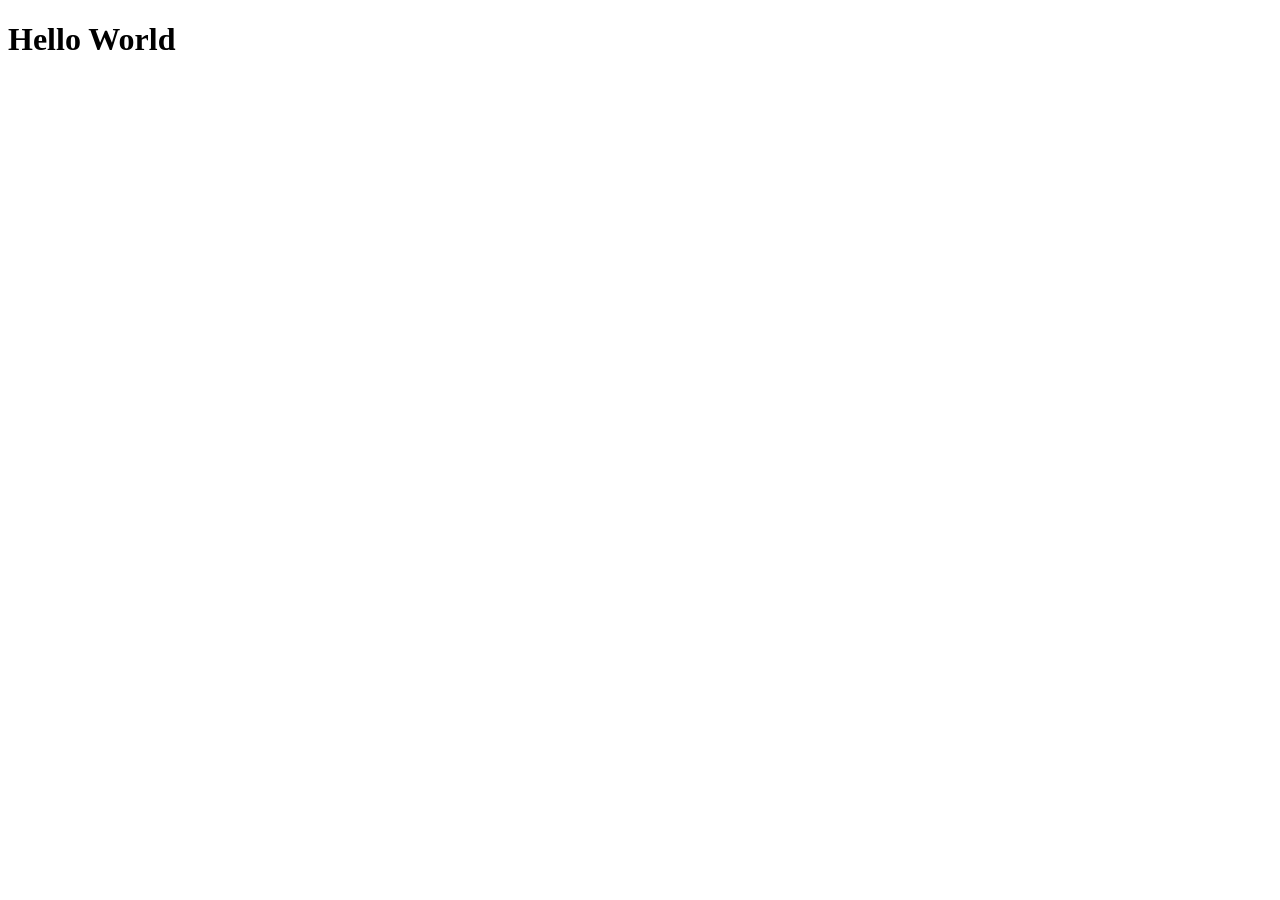
==== JavaScript/index.html @ 809581bb "JavaScript (Data types, Operators, Keywords, Identifires, String)" ====
<!doctype html>
<html lang="en">
  <head>
    <meta charset="UTF-8" />
    <meta name="viewport" content="width=device-width, initial-scale=1.0" />
    <title>Document</title>
  </head>
  <body>
    <h1>Hello World</h1>
    <script src="script.js"></script>
  </body>
</html>
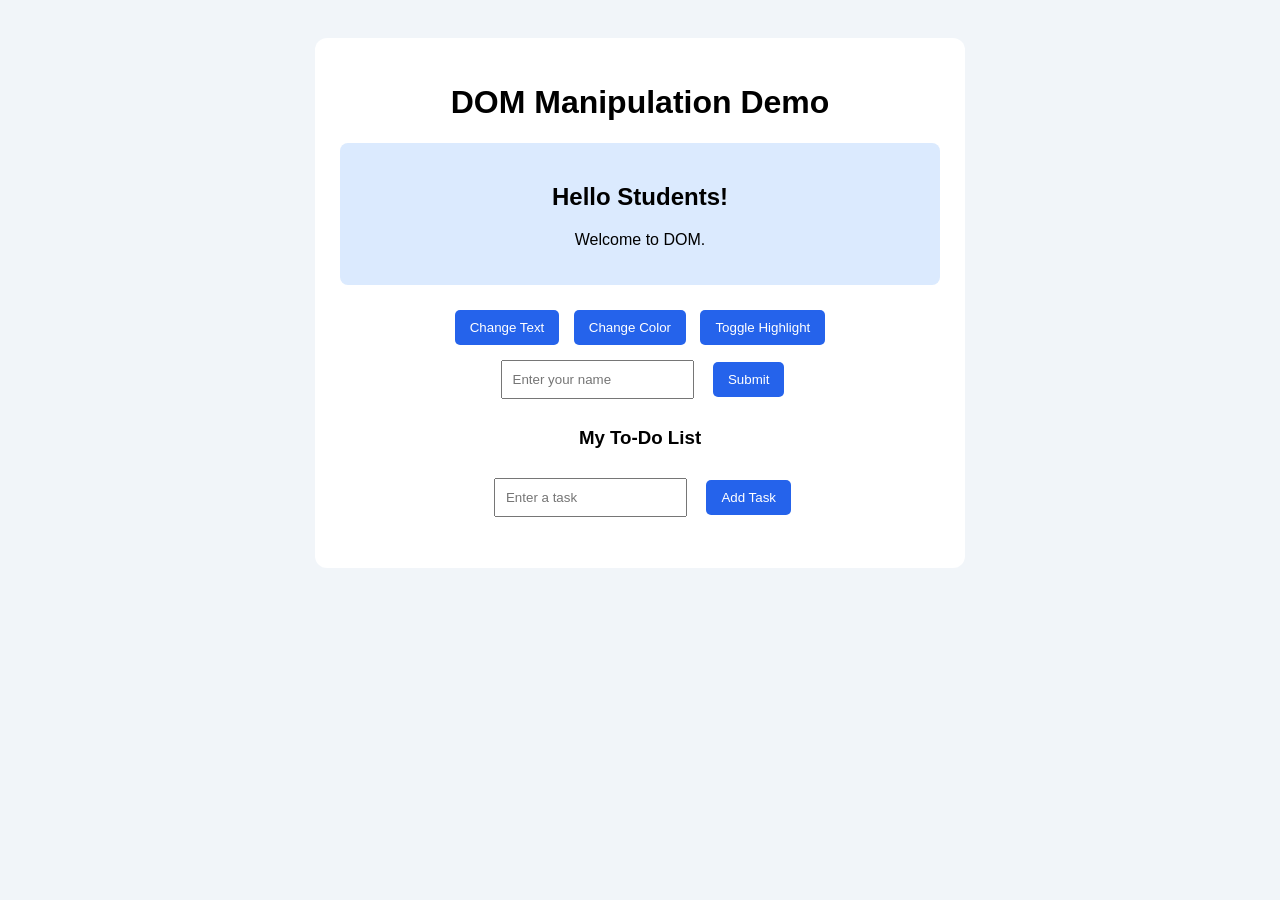
==== commit 90f5b815: "DOM manipulation demo" ====
--- a/JavaScript/index.html
+++ b/JavaScript/index.html
@@ -3,10 +3,44 @@
   <head>
     <meta charset="UTF-8" />
     <meta name="viewport" content="width=device-width, initial-scale=1.0" />
-    <title>Document</title>
+    <title>DOM Manipulation Demo</title>
+    <link rel="stylesheet" href="style.css" />
   </head>
+
   <body>
-    <h1>Hello World</h1>
-    <script src="script.js"></script>
+    <div class="container">
+      <h1>DOM Manipulation Demo</h1>
+
+      <div class="box border-xl bg-blue" id="myBox">
+        <h2 id="heading">Hello Students!</h2>
+        <p id="message">Welcome to <span style="display: none">JavaScript</span> DOM.</p>
+      </div>
+
+      <!-- Change Content -->
+      <button onclick="changeText()">Change Text</button>
+
+      <!-- Change Style -->
+      <button onclick="changeColor()">Change Color</button>
+
+      <!-- Add/Remove Class -->
+      <button onclick="toggleClass()">Toggle Highlight</button>
+
+      <!-- Input Demo -->
+      <div>
+        <input type="text" id="username" placeholder="Enter your name" />
+        <button onclick="showName()">Submit</button>
+        <h3 id="output"></h3>
+      </div>
+
+      <!-- Create Element -->
+      <h3>My To-Do List</h3>
+
+      <input type="text" id="taskInput" placeholder="Enter a task" />
+
+      <button onclick="addTask()">Add Task</button>
+
+      <ul id="taskList"></ul>
+    </div>
+    <script src="dom.js"></script>
   </body>
 </html>
--- a/JavaScript/style.css
+++ b/JavaScript/style.css
@@ -0,0 +1,51 @@
+body {
+  font-family: Arial, sans-serif;
+  background: #f1f5f9;
+  padding: 30px;
+  text-align: center;
+}
+
+.container {
+  max-width: 600px;
+  margin: auto;
+  background: white;
+  padding: 25px;
+  border-radius: 12px;
+}
+
+.box {
+  background: #dbeafe;
+  padding: 20px;
+  margin: 20px 0;
+  border-radius: 8px;
+}
+
+.highlight {
+  /* background: #bbf7d0; */
+  background: linear-gradient(to top right, #bbf7d0, #86efac, #a5de4a);
+  color: #166534;
+  border: 1px solid #166534;
+}
+
+button {
+  padding: 10px 15px;
+  margin: 5px;
+  border: none;
+  background: #2563eb;
+  color: white;
+  border-radius: 5px;
+  cursor: pointer;
+}
+
+input {
+  padding: 10px;
+  margin: 10px;
+}
+
+li {
+  margin: 8px;
+}
+
+.text-red {
+  color: red;
+}
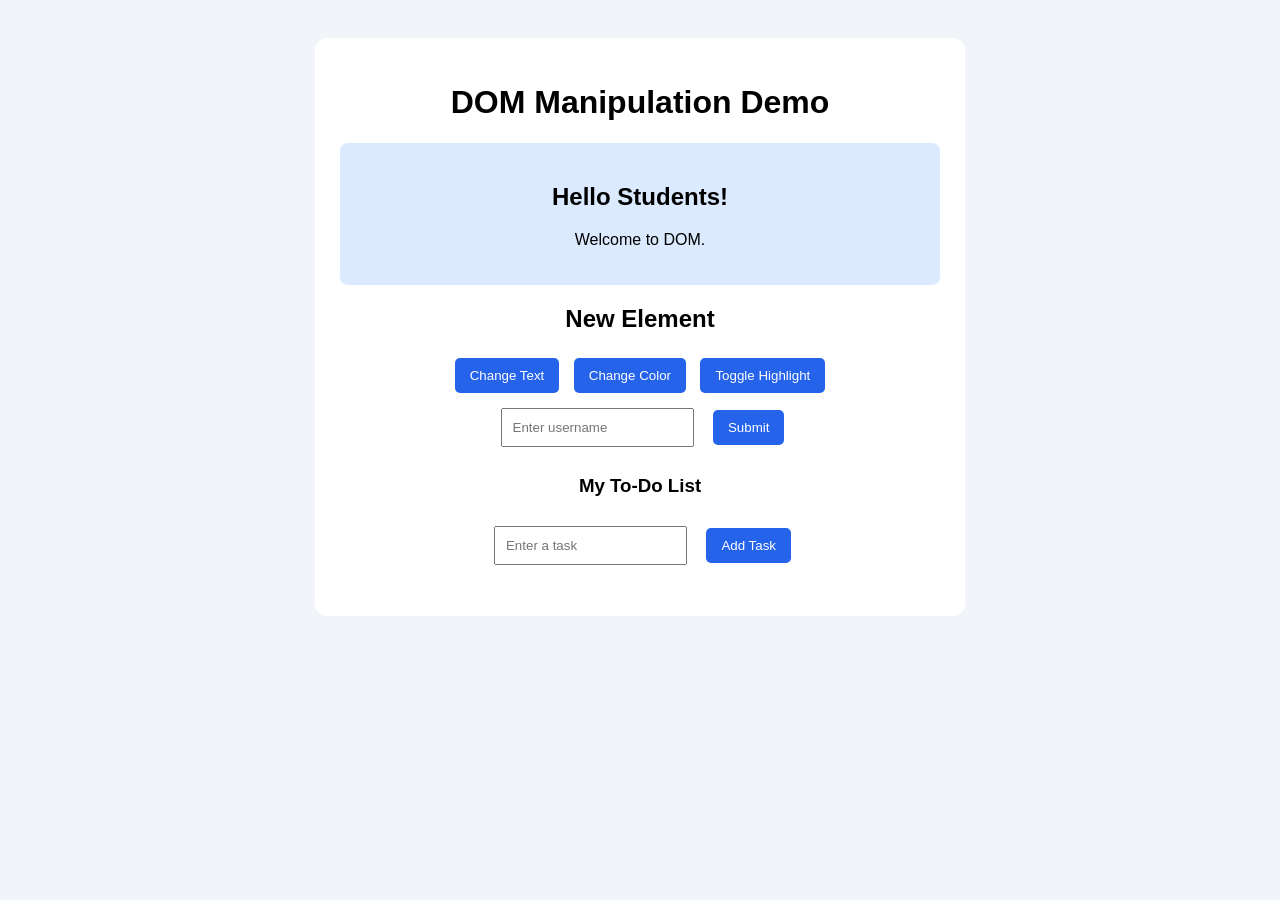
==== commit 0448ddd5: "Event Handeling & Form Handeling" ====
--- a/JavaScript/index.html
+++ b/JavaScript/index.html
@@ -17,13 +17,13 @@
       </div>
 
       <!-- Change Content -->
-      <button onclick="changeText()">Change Text</button>
+      <button id="changeTextBtn" onclick="changeText()">Change Text</button>
 
       <!-- Change Style -->
-      <button onclick="changeColor()">Change Color</button>
+      <button onmousewheel="changeColor()">Change Color</button>
 
       <!-- Add/Remove Class -->
-      <button onclick="toggleClass()">Toggle Highlight</button>
+      <button onmouseup="toggleClass()">Toggle Highlight</button>
 
       <!-- Input Demo -->
       <div>
@@ -42,5 +42,13 @@
       <ul id="taskList"></ul>
     </div>
     <script src="dom.js"></script>
+    <script src="events.js"></script>
+    <!-- <script>
+      let btn = document.getElementById("changeTextBtn");
+      btn.onclick = function () {
+        let p = document.getElementById("message");
+        p.innerText = "Internal JavaScript: Welcome to Amigo India";
+      };
+    </script> -->
   </body>
 </html>
--- a/JavaScript/style.css
+++ b/JavaScript/style.css
@@ -42,10 +42,16 @@
   margin: 10px;
 }
 
-li {
-  margin: 8px;
-}
-
 .text-red {
   color: red;
 }
+
+.jump {
+  transform: translateY(-20px);
+  transition: transform 0.5s ease-in-out;
+}
+
+.double-jump {
+  transform: translateY(-50px);
+  transition: transform 0.5s ease-in-out;
+}
